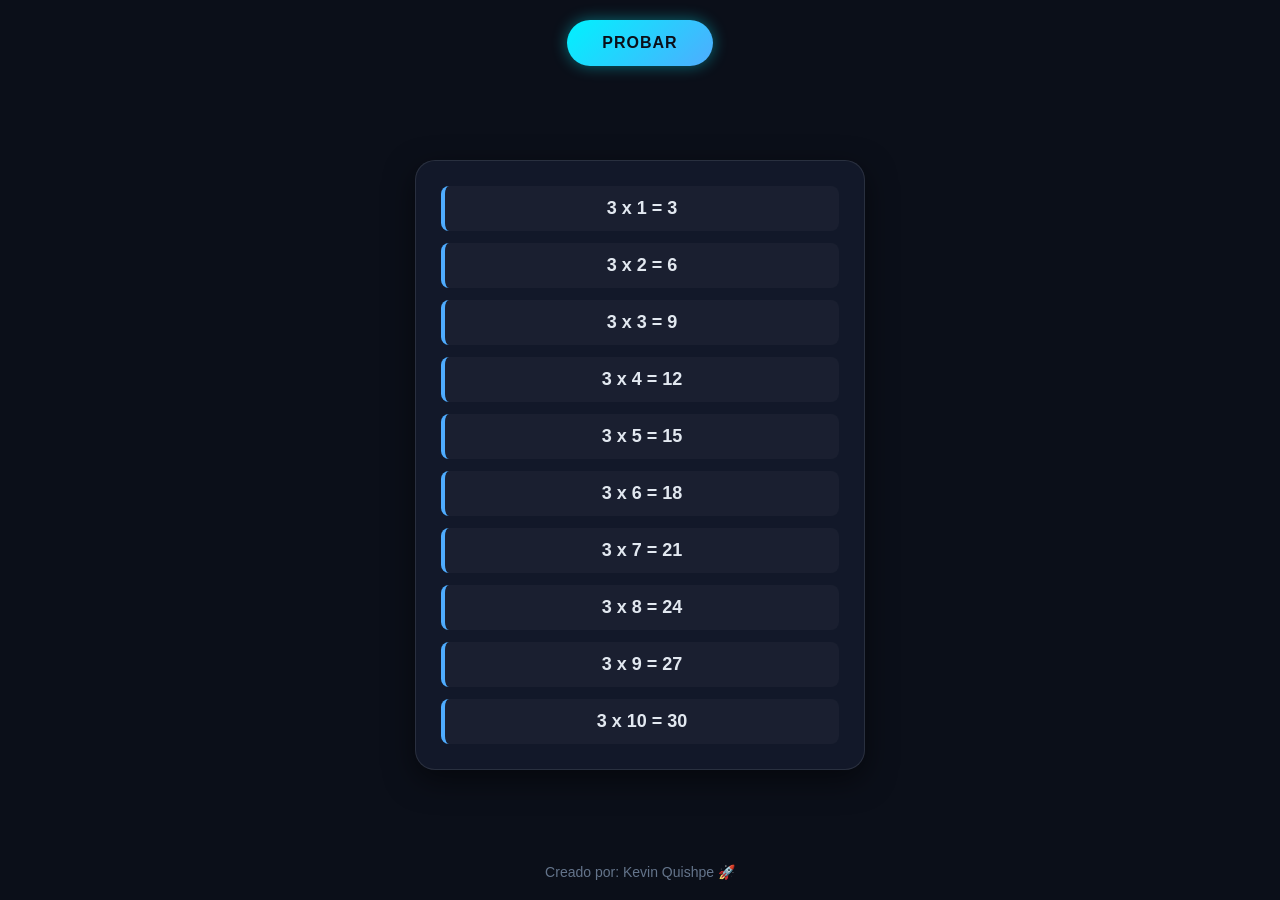
==== tablas/multiplicar.html @ 32e5637e "Estructura inicial y diseño base de tablas de multiplicar" ====
<!DOCTYPE html>
<html lang="es">
<head>
  <meta charset="UTF-8">
  <meta name="viewport" content="width=device-width, initial-scale=1.0">
  <title>Tablas de Multiplicar</title>
  <link rel="stylesheet" href="multiplicar.css">
  <script src="multiplicar.js" defer></script>
</head>
<body>

  <header class="header">
    <button class="btn-probar">PROBAR</button>
  </header>

  <main class="contenedor-principal">
    <!-- Este es el contenedor que agrupa las filas -->
    <div class="tabla-contenedor">
      <div class="fila-multiplicar">3 x 1 = 3</div>
      <div class="fila-multiplicar">3 x 2 = 6</div>
      <div class="fila-multiplicar">3 x 3 = 9</div>
      <div class="fila-multiplicar">3 x 4 = 12</div>
      <div class="fila-multiplicar">3 x 5 = 15</div>
      <div class="fila-multiplicar">3 x 6 = 18</div>
      <div class="fila-multiplicar">3 x 7 = 21</div>
      <div class="fila-multiplicar">3 x 8 = 24</div>
      <div class="fila-multiplicar">3 x 9 = 27</div>
      <div class="fila-multiplicar">3 x 10 = 30</div>
    </div>
  </main>

  <footer class="footer">
    <p>Creado por: Kevin Quishpe 🚀</p>
  </footer>

</body>
</html>
---- tablas/multiplicar.css ----
* {
  box-sizing: border-box;
  margin: 0;
  padding: 0;
}

body {
  font-family: 'Segoe UI', Tahoma, Geneva, Verdana, sans-serif;
  background-color: #0b0f19;
  color: #e2e8f0;
  min-height: 100vh;
  display: flex;
  flex-direction: column;
  align-items: center;
  justify-content: space-between;
  padding: 20px;
}

/* HEADER Y BOTÓN */
.header {
  margin-bottom: 20px;
  width: 100%;
  display: flex;
  justify-content: center;
}

.btn-probar {
  background: linear-gradient(135deg, #00f2fe, #4facfe);
  color: #0b0f19;
  border: none;
  padding: 14px 35px;
  font-size: 16px;
  font-weight: bold;
  text-transform: uppercase;
  letter-spacing: 1px;
  border-radius: 30px;
  cursor: pointer;
  box-shadow: 0 0 15px rgba(0, 242, 254, 0.4);
  transition: all 0.3s ease;
}

.btn-probar:hover {
  transform: translateY(-3px) scale(1.03);
  box-shadow: 0 0 25px rgba(0, 242, 254, 0.7);
}

/* CONTENEDOR PRINCIPAL */
.contenedor-principal {
  flex: 1;
  display: flex;
  justify-content: center;
  align-items: center;
  width: 100%;
  max-width: 450px;
}

/* CONTENEDOR DE LA TABLA */
.tabla-contenedor {
  background: rgba(22, 29, 49, 0.7);
  border: 1px solid rgba(255, 255, 255, 0.1);
  backdrop-filter: blur(10px);
  padding: 25px;
  border-radius: 20px;
  width: 100%;
  box-shadow: 0 10px 30px rgba(0, 0, 0, 0.5);
  display: flex;
  flex-direction: column;
  gap: 12px;
}

/* FILAS / ITEMS */
.fila-multiplicar {
  background: rgba(255, 255, 255, 0.03);
  border-left: 4px solid #4facfe;
  padding: 12px 20px;
  font-size: 18px;
  font-weight: 600;
  border-radius: 8px;
  text-align: center;
  transition: all 0.2s ease;
}

.fila-multiplicar:hover {
  background: rgba(79, 172, 254, 0.1);
  border-left-color: #00f2fe;
  transform: translateX(5px);
}

/* PIE DE PÁGINA */
.footer {
  margin-top: 20px;
  font-size: 14px;
  color: #64748b;
  text-align: center;
}
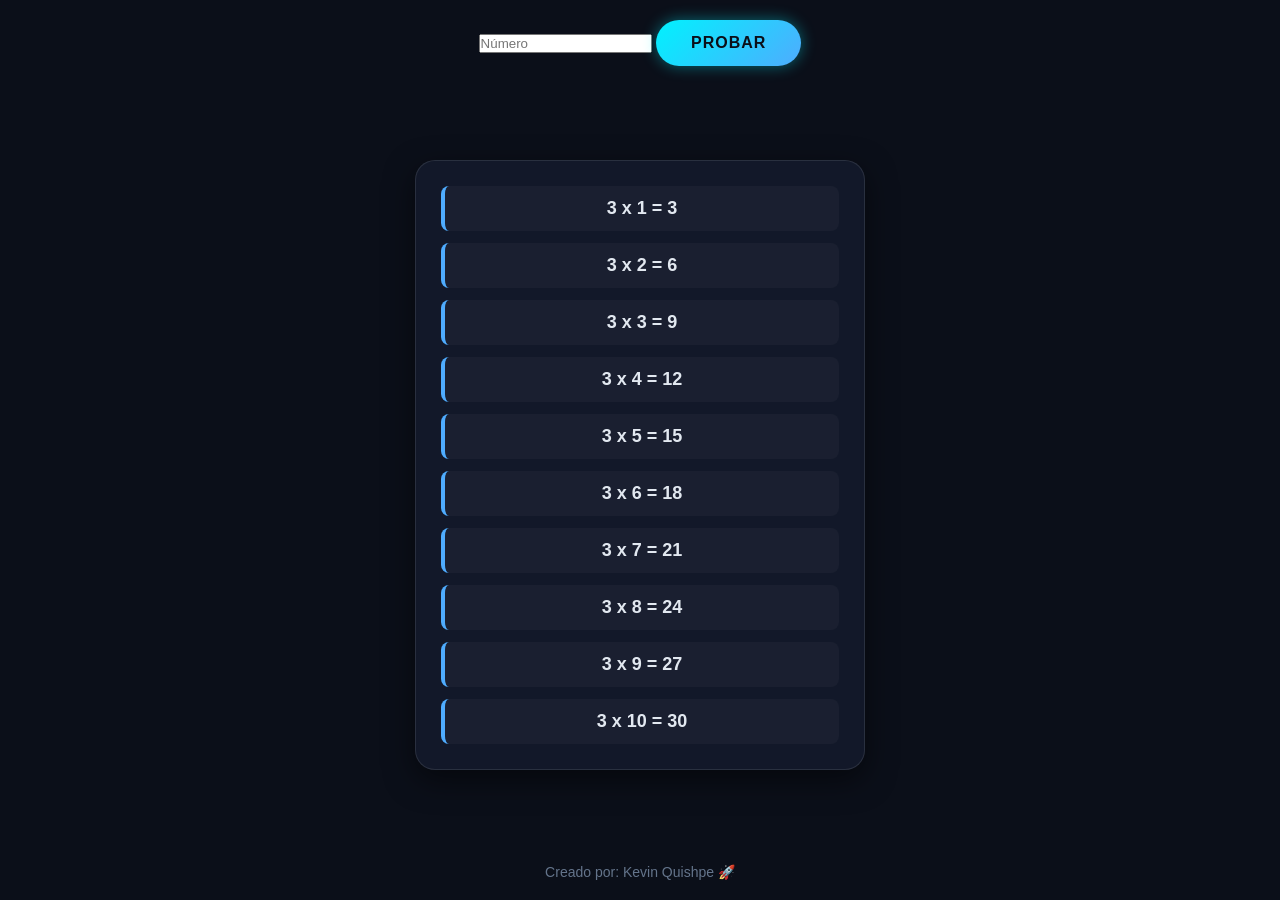
==== commit c3d15bcb: "Parte 7 y 8 completadas: Caja de texto agregada y tabla dinámica funcional" ====
--- a/tablas/multiplicar.html
+++ b/tablas/multiplicar.html
@@ -8,12 +8,16 @@
   <script src="multiplicar.js" defer></script>
 </head>
 <body>
-
-  <header class="header">
-    <button class="btn-probar">PROBAR</button>
+    
+<header class="header">
+    <div class="inputs-contenedor">
+      <!-- Añadimos esta caja de texto con el id que lee el JavaScript -->
+      <input type="number" id="txtTabla" placeholder="Número">
+      <button class="btn-probar" onclick="generarTablas()">PROBAR</button>
+    </div>
   </header>
 
-  <main class="contenedor-principal">
+  <main class="contenedor-principal" id="divTabla">
     <!-- Este es el contenedor que agrupa las filas -->
     <div class="tabla-contenedor">
       <div class="fila-multiplicar">3 x 1 = 3</div>
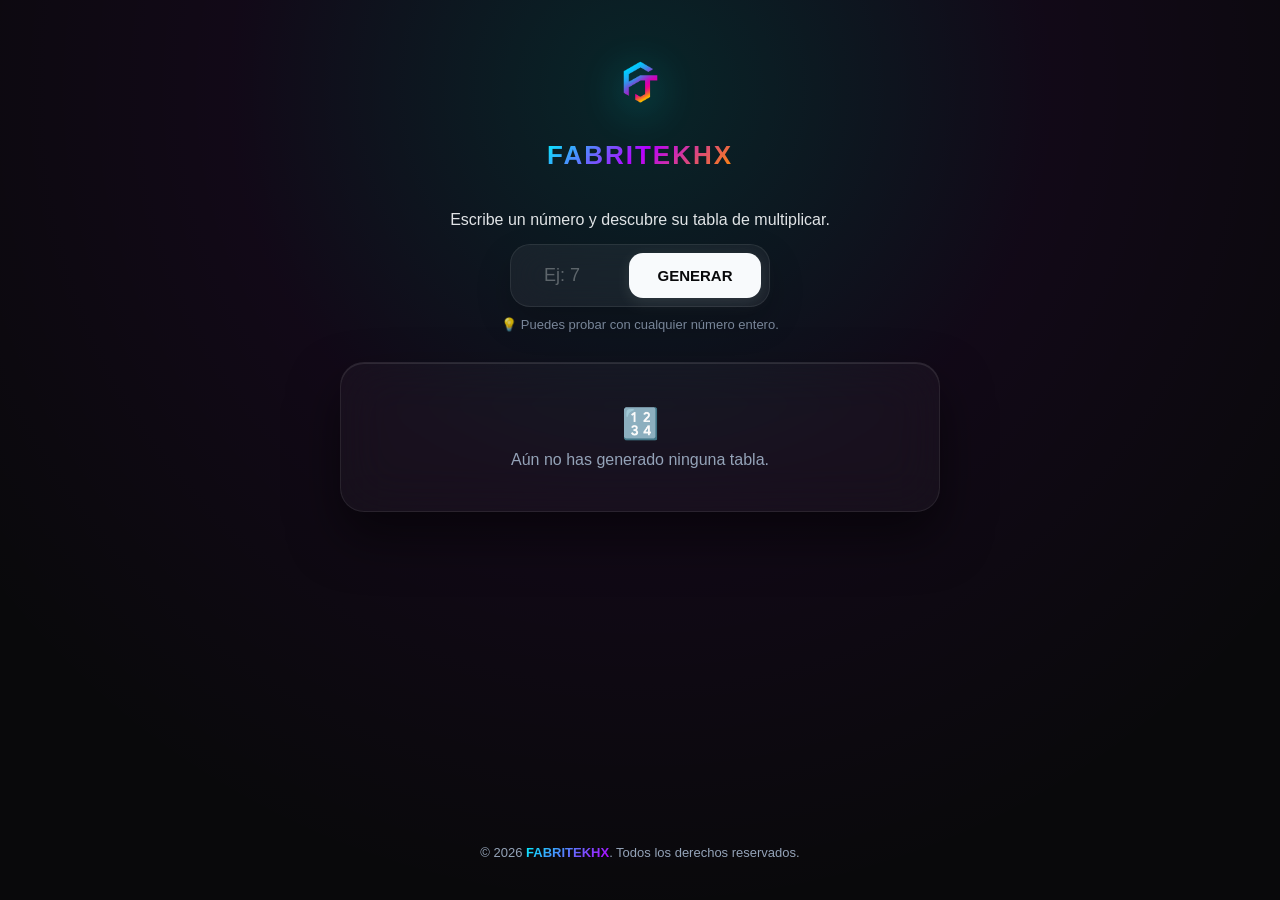
==== commit c989b386: "Parte 9 y 20: Limpieza de UI premium, instrucciones UX y animacion global de particulas al clic" ====
--- a/tablas/multiplicar.html
+++ b/tablas/multiplicar.html
@@ -2,39 +2,51 @@
 <html lang="es">
 <head>
   <meta charset="UTF-8">
-  <meta name="viewport" content="width=device-width, initial-scale=1.0">
-  <title>Tablas de Multiplicar</title>
+  <meta name="viewport" content="width=device-width, initial-scale=1.0, maximum-scale=1.0, user-scalable=no">
+  <title>FABRITEKHX | Tablas Interactivas</title>
+  <link rel="icon" type="image/png" href="img/LOGO.png">
   <link rel="stylesheet" href="multiplicar.css">
   <script src="multiplicar.js" defer></script>
 </head>
 <body>
-    
-<header class="header">
+
+  <div class="background-glow"></div>
+
+  <header class="header">
     <div class="inputs-contenedor">
-      <!-- Añadimos esta caja de texto con el id que lee el JavaScript -->
-      <input type="number" id="txtTabla" placeholder="Número">
-      <button class="btn-probar" onclick="generarTablas()">PROBAR</button>
+      
+      <!-- Logo y Branding Limpio -->
+      <div class="brand-container">
+        <img src="img/LOGO.png" alt="FABRITEKHX Logo" class="app-logo">
+        <h1 class="brand-name">FABRITEKHX</h1>
+      </div>
+      
+      <!-- Paso 19: Instrucciones Claras y Directas -->
+      <p class="instruccion">Escribe un número y descubre su tabla de multiplicar.</p>
+      
+      <div class="input-grupo">
+        <input type="number" id="txtTabla" placeholder="Ej: 7">
+        <button class="btn-probar" onclick="generarTablas()">GENERAR</button>
+      </div>
+      
+      <!-- Paso 19: Mensaje de ayuda sutil -->
+      <small class="mensaje-ayuda">💡 Puedes probar con cualquier número entero.</small>
+      
     </div>
   </header>
 
-  <main class="contenedor-principal" id="divTabla">
-    <!-- Este es el contenedor que agrupa las filas -->
-    <div class="tabla-contenedor">
-      <div class="fila-multiplicar">3 x 1 = 3</div>
-      <div class="fila-multiplicar">3 x 2 = 6</div>
-      <div class="fila-multiplicar">3 x 3 = 9</div>
-      <div class="fila-multiplicar">3 x 4 = 12</div>
-      <div class="fila-multiplicar">3 x 5 = 15</div>
-      <div class="fila-multiplicar">3 x 6 = 18</div>
-      <div class="fila-multiplicar">3 x 7 = 21</div>
-      <div class="fila-multiplicar">3 x 8 = 24</div>
-      <div class="fila-multiplicar">3 x 9 = 27</div>
-      <div class="fila-multiplicar">3 x 10 = 30</div>
+  <main class="contenedor-principal">
+    <div class="tabla-contenedor" id="divTabla">
+      <!-- Mensaje de inicio intuitivo -->
+      <div class="estado-vacio">
+        <span class="icono-vacio">🔢</span>
+        <p>Aún no has generado ninguna tabla.</p>
+      </div>
     </div>
   </main>
 
   <footer class="footer">
-    <p>Creado por: Kevin Quishpe 🚀</p>
+    <p>© 2026 <strong>FABRITEKHX</strong>. Todos los derechos reservados.</p>
   </footer>
 
 </body>
--- a/tablas/multiplicar.css
+++ b/tablas/multiplicar.css
@@ -1,95 +1,340 @@
+/* VARIABLES ESTILO APPLE / NEÓN DARK MODE */
+:root {
+  --bg-dark: #09090b;
+  --glass-bg: rgba(255, 255, 255, 0.03);
+  --glass-border: rgba(255, 255, 255, 0.08);
+  --color-cyan: #00f2fe;
+  --color-purple: #b600ff;
+  --color-orange: #ff8c00;
+  --text-main: #f8fafc;
+  --text-muted: #94a3b8;
+  --font-base: -apple-system, BlinkMacSystemFont, "SF Pro Display", "Segoe UI", Roboto, sans-serif;
+}
+
 * {
   box-sizing: border-box;
   margin: 0;
   padding: 0;
+  -webkit-tap-highlight-color: transparent; /* Quita el cuadro azul al tocar en móviles */
 }
 
 body {
-  font-family: 'Segoe UI', Tahoma, Geneva, Verdana, sans-serif;
-  background-color: #0b0f19;
-  color: #e2e8f0;
+  font-family: var(--font-base);
+  background-color: var(--bg-dark);
+  color: var(--text-main);
   min-height: 100vh;
   display: flex;
   flex-direction: column;
   align-items: center;
-  justify-content: space-between;
-  padding: 20px;
-}
-
-/* HEADER Y BOTÓN */
-.header {
-  margin-bottom: 20px;
+  padding: 40px 20px;
+  overflow-x: hidden;
+  position: relative;
+}
+
+/* DESTELLOS DE LUZ AMBIENTAL TECNOLÓGICA */
+.background-glow {
+  position: absolute;
+  top: 0;
+  left: 50%;
+  transform: translateX(-50%);
+  width: 100vw;
+  height: 100vh;
+  background: radial-gradient(circle at 50% 10%, rgba(0, 242, 254, 0.12) 0%, rgba(182, 0, 255, 0.05) 40%, transparent 80%);
+  z-index: -1;
+  pointer-events: none;
+  animation: breathe 8s ease-in-out infinite alternate;
+}
+
+@keyframes breathe {
+  0% { opacity: 0.7; transform: translateX(-50%) scale(1); }
+  100% { opacity: 1; transform: translateX(-50%) scale(1.05); }
+}
+
+/* MARCA Y LOGO */
+.brand-container {
+  display: flex;
+  flex-direction: column;
+  align-items: center;
+  text-align: center;
+  margin-bottom: 25px;
+  animation: slideDown 0.8s cubic-bezier(0.2, 0.8, 0.2, 1);
+}
+
+.app-logo {
+  width: 85px;
+  height: 85px;
+  object-fit: contain;
+  margin-bottom: 15px;
+  filter: drop-shadow(0 10px 20px rgba(0, 242, 254, 0.4));
+  transition: transform 0.5s cubic-bezier(0.34, 1.56, 0.64, 1);
+}
+
+.app-logo:hover {
+  transform: scale(1.15) rotate(5deg);
+}
+
+.brand-name {
+  font-size: 26px;
+  font-weight: 800;
+  letter-spacing: 2px;
+  background: linear-gradient(135deg, var(--color-cyan), var(--color-purple), var(--color-orange));
+  -webkit-background-clip: text;
+  -webkit-text-fill-color: transparent;
+}
+
+.brand-subtitle {
+  font-size: 13px;
+  color: var(--text-muted);
+  font-weight: 500;
+  margin-top: 5px;
+  max-width: 300px;
+  line-height: 1.4;
+}
+
+/* CONTROLES DE INTERACCIÓN UX */
+.inputs-contenedor {
+  display: flex;
+  flex-direction: column;
+  align-items: center;
+  gap: 15px;
+  z-index: 10;
+}
+
+.instruccion {
+  font-size: 16px;
+  color: var(--text-main);
+  font-weight: 500;
+  opacity: 0.9;
+}
+
+.input-grupo {
+  display: flex;
+  gap: 10px;
+  background: rgba(255, 255, 255, 0.05);
+  padding: 8px;
+  border-radius: 20px;
+  backdrop-filter: blur(20px);
+  border: 1px solid var(--glass-border);
+  box-shadow: 0 15px 35px rgba(0,0,0,0.2);
+  transition: all 0.3s ease;
+}
+
+.input-grupo:focus-within {
+  border-color: rgba(0, 242, 254, 0.4);
+  box-shadow: 0 0 20px rgba(0, 242, 254, 0.2), 0 15px 35px rgba(0,0,0,0.3);
+}
+
+.input-grupo input {
+  width: 100px;
+  padding: 12px 15px;
+  border-radius: 14px;
+  border: none;
+  background: transparent;
+  color: #fff;
+  font-size: 18px;
+  font-weight: bold;
+  text-align: center;
+  outline: none;
+}
+
+.input-grupo input::placeholder {
+  color: rgba(255, 255, 255, 0.3);
+  font-weight: normal;
+}
+
+/* BOTÓN PREMIUM */
+.btn-probar {
+  background: var(--text-main);
+  color: var(--bg-dark);
+  border: none;
+  padding: 12px 28px;
+  font-size: 15px;
+  font-weight: 700;
+  border-radius: 14px;
+  cursor: pointer;
+  transition: all 0.3s cubic-bezier(0.2, 0.8, 0.2, 1);
+  box-shadow: 0 4px 15px rgba(255, 255, 255, 0.1);
+}
+
+.btn-probar:hover {
+  transform: scale(1.05);
+  background: var(--color-cyan);
+  box-shadow: 0 8px 25px rgba(0, 242, 254, 0.4);
+}
+
+.btn-probar:active {
+  transform: scale(0.95);
+}
+
+/* CONTENEDOR DE LA TABLA (GLASSMORPHISM) */
+.contenedor-principal {
   width: 100%;
-  display: flex;
+  max-width: 600px; /* Tamaño ideal para lectura óptima */
+  margin-top: 30px;
+  flex: 1;
+}
+
+.tabla-contenedor {
+  background: var(--glass-bg);
+  backdrop-filter: blur(25px);
+  -webkit-backdrop-filter: blur(25px);
+  border: 1px solid var(--glass-border);
+  border-radius: 24px;
+  padding: 25px;
+  box-shadow: 0 25px 50px rgba(0,0,0,0.5), inset 0 1px 0 rgba(255,255,255,0.1);
+  display: flex;
+  flex-direction: column;
+  gap: 12px;
+  min-height: 150px;
   justify-content: center;
 }
 
-.btn-probar {
-  background: linear-gradient(135deg, #00f2fe, #4facfe);
-  color: #0b0f19;
-  border: none;
-  padding: 14px 35px;
+/* ESTADO VACÍO */
+.estado-vacio {
+  text-align: center;
+  color: var(--text-muted);
   font-size: 16px;
-  font-weight: bold;
-  text-transform: uppercase;
+  animation: fadeIn 1s ease;
+}
+.icono-vacio {
+  font-size: 30px;
+  display: block;
+  margin-bottom: 10px;
+}
+
+/* ITEMS DE LA TABLA GENERADA DINÁMICAMENTE */
+.fila-multiplicar {
+  background: rgba(255, 255, 255, 0.04);
+  border: 1px solid rgba(255, 255, 255, 0.02);
+  padding: 16px 24px;
+  font-size: 18px;
+  font-weight: 600;
   letter-spacing: 1px;
-  border-radius: 30px;
-  cursor: pointer;
-  box-shadow: 0 0 15px rgba(0, 242, 254, 0.4);
-  transition: all 0.3s ease;
-}
-
-.btn-probar:hover {
-  transform: translateY(-3px) scale(1.03);
-  box-shadow: 0 0 25px rgba(0, 242, 254, 0.7);
-}
-
-/* CONTENEDOR PRINCIPAL */
-.contenedor-principal {
-  flex: 1;
+  border-radius: 16px;
   display: flex;
   justify-content: center;
   align-items: center;
-  width: 100%;
-  max-width: 450px;
-}
-
-/* CONTENEDOR DE LA TABLA */
-.tabla-contenedor {
-  background: rgba(22, 29, 49, 0.7);
-  border: 1px solid rgba(255, 255, 255, 0.1);
-  backdrop-filter: blur(10px);
-  padding: 25px;
-  border-radius: 20px;
-  width: 100%;
-  box-shadow: 0 10px 30px rgba(0, 0, 0, 0.5);
-  display: flex;
-  flex-direction: column;
-  gap: 12px;
-}
-
-/* FILAS / ITEMS */
-.fila-multiplicar {
-  background: rgba(255, 255, 255, 0.03);
-  border-left: 4px solid #4facfe;
-  padding: 12px 20px;
-  font-size: 18px;
+  position: relative;
+  overflow: hidden;
+  transition: all 0.3s cubic-bezier(0.2, 0.8, 0.2, 1);
+  animation: popIn 0.5s cubic-bezier(0.34, 1.56, 0.64, 1) backwards;
+}
+
+/* Efecto de barra lateral al pasar el mouse (Hover) */
+.fila-multiplicar::before {
+  content: '';
+  position: absolute;
+  left: 0;
+  top: 0;
+  height: 100%;
+  width: 4px;
+  background: linear-gradient(to bottom, var(--color-cyan), var(--color-purple));
+  opacity: 0;
+  transition: opacity 0.3s ease;
+}
+
+.fila-multiplicar:hover {
+  background: rgba(255, 255, 255, 0.08);
+  transform: translateY(-3px) scale(1.02);
+  box-shadow: 0 10px 25px rgba(0,0,0,0.3);
+}
+
+.fila-multiplicar:hover::before {
+  opacity: 1;
+}
+
+/* FOOTER */
+.footer {
+  margin-top: 40px;
+  font-size: 13px;
+  color: var(--text-muted);
+  text-align: center;
+}
+.footer strong {
+  color: var(--text-main);
+  background: linear-gradient(135deg, var(--color-cyan), var(--color-purple));
+  -webkit-background-clip: text;
+  -webkit-text-fill-color: transparent;
+}
+
+/* ANIMACIONES */
+@keyframes slideDown {
+  from { opacity: 0; transform: translateY(-30px); }
+  to { opacity: 1; transform: translateY(0); }
+}
+
+@keyframes fadeIn {
+  from { opacity: 0; } to { opacity: 1; }
+}
+
+@keyframes popIn {
+  from { opacity: 0; transform: translateY(20px) scale(0.95); }
+  to { opacity: 1; transform: translateY(0) scale(1); }
+}
+
+/* RESPONSIVE DESIGN - ADAPTABLE A CUALQUIER DISPOSITIVO */
+@media (max-width: 600px) {
+  body {
+    padding: 20px 15px;
+  }
+  
+  .app-logo {
+    width: 70px;
+    height: 70px;
+  }
+  
+  .brand-name {
+    font-size: 22px;
+  }
+  
+  .tabla-contenedor {
+    padding: 15px;
+    border-radius: 20px;
+  }
+  
+  .fila-multiplicar {
+    font-size: 16px;
+    padding: 14px 20px;
+  }
+}
+
+/* TEXTOS DE AYUDA (PARTE 9) */
+.mensaje-ayuda {
+  color: var(--text-muted);
+  font-size: 13px;
+  margin-top: -5px;
+  opacity: 0.8;
+  animation: fadeIn 1.2s ease;
+}
+
+.estado-vacio.error p {
+  color: #ff4a4a;
   font-weight: 600;
-  border-radius: 8px;
-  text-align: center;
-  transition: all 0.2s ease;
-}
-
-.fila-multiplicar:hover {
-  background: rgba(79, 172, 254, 0.1);
-  border-left-color: #00f2fe;
-  transform: translateX(5px);
-}
-
-/* PIE DE PÁGINA */
-.footer {
-  margin-top: 20px;
-  font-size: 14px;
-  color: #64748b;
-  text-align: center;
+}
+
+/* ANIMACIÓN DE FUEGOS ARTIFICIALES (NÚMEROS Y SIGNOS) */
+.particula-fuego {
+  position: fixed;
+  font-weight: 800;
+  font-size: 22px;
+  pointer-events: none;
+  z-index: 9999;
+  text-shadow: 0 0 10px currentColor;
+  animation: explosion 1s cubic-bezier(0.1, 0.8, 0.3, 1) forwards;
+}
+
+/* Colores alternados para las partículas (estilo neón de tu logo) */
+.particula-fuego:nth-child(3n+1) { color: var(--color-cyan); }
+.particula-fuego:nth-child(3n+2) { color: var(--color-purple); }
+.particula-fuego:nth-child(3n+3) { color: var(--color-orange); }
+
+@keyframes explosion {
+  0% { 
+    transform: translate(-50%, -50%) scale(0.2); 
+    opacity: 1; 
+  }
+  100% { 
+    transform: translate(calc(-50% + var(--tx)), calc(-50% + var(--ty))) scale(1.5) rotate(var(--rot)); 
+    opacity: 0; 
+  }
 }
